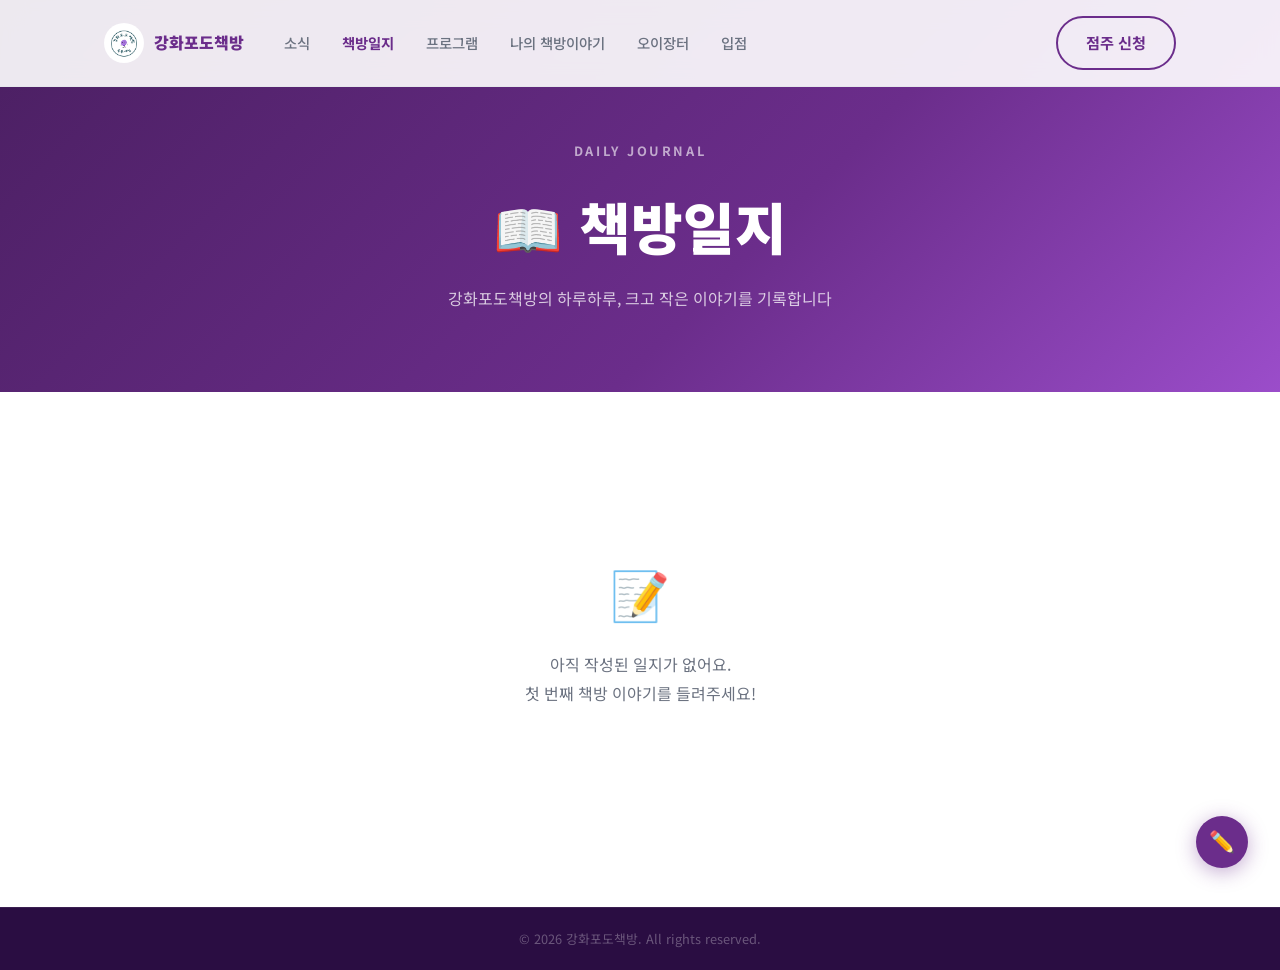
==== journal.html @ 77b586e4 "관리자 기능 전체 구현: 비번 0402, 4개 섹션 관리 패널 추가 - 관리자 비밀번호 podo2026 → 0402 변경 (journal.html) - js/admin-common" ====
<!DOCTYPE html>
<html lang="ko">
<head>
  <meta charset="UTF-8" />
  <meta name="viewport" content="width=device-width, initial-scale=1.0" />
  <meta name="color-scheme" content="light only" />
  <title>책방일지 — 강화포도책방</title>
  <meta name="description" content="강화포도책방의 하루하루를 기록하는 책방일지." />
  <link rel="stylesheet" href="style.css" />
  <link rel="preconnect" href="https://fonts.googleapis.com" />
  <link rel="preconnect" href="https://fonts.gstatic.com" crossorigin />
  <link href="https://fonts.googleapis.com/css2?family=Noto+Sans+KR:wght@400;500;700;900&display=swap" rel="stylesheet" />
  <style>
    /* ── 책방일지 전용 스타일 ── */
    .journal-hero {
      background: linear-gradient(135deg, #4a1f61 0%, #6b2d8b 60%, #9b4dca 100%);
      color: #fff;
      padding: 140px 0 80px;
      text-align: center;
    }
    .journal-hero__eyebrow {
      font-size: 0.8rem;
      font-weight: 700;
      letter-spacing: 0.2em;
      text-transform: uppercase;
      color: rgba(255,255,255,0.6);
      margin-bottom: 16px;
    }
    .journal-hero__title {
      font-size: clamp(2.2rem, 5vw, 3.5rem);
      font-weight: 900;
      margin-bottom: 12px;
    }
    .journal-hero__sub {
      font-size: 1rem;
      color: rgba(255,255,255,0.75);
    }

    /* ── 일지 카드 ── */
    .journal-section {
      padding: 80px 0 120px;
      background: #ffffff;
    }
    .journal-feed {
      display: flex;
      flex-direction: column;
      gap: 32px;
      max-width: 720px;
      margin: 0 auto;
    }
    .journal-empty {
      text-align: center;
      padding: 80px 20px;
      color: #6b7280;
    }
    .journal-empty__icon { font-size: 3rem; margin-bottom: 16px; }
    .journal-empty__text { font-size: 1rem; line-height: 1.8; }

    .journal-card {
      background: #ffffff;
      border: 1px solid #e9e0f5;
      border-radius: 20px;
      padding: 32px 36px;
      box-shadow: 0 4px 24px rgba(107,45,139,0.07);
      transition: box-shadow 0.25s;
      cursor: pointer;
      position: relative;
    }
    .journal-card:hover {
      box-shadow: 0 8px 40px rgba(107,45,139,0.14);
    }
    .journal-card__header {
      display: flex;
      align-items: flex-start;
      gap: 16px;
      margin-bottom: 16px;
    }
    .journal-card__emoji {
      font-size: 2rem;
      line-height: 1;
      flex-shrink: 0;
      margin-top: 2px;
    }
    .journal-card__meta { flex: 1; }
    .journal-card__date {
      font-size: 0.8rem;
      font-weight: 700;
      color: #9b4dca;
      letter-spacing: 0.05em;
      margin-bottom: 4px;
    }
    .journal-card__title {
      font-size: 1.2rem;
      font-weight: 900;
      color: #1a1a2e;
      line-height: 1.4;
    }
    .journal-card__content {
      font-size: 0.95rem;
      color: #4b5563;
      line-height: 1.85;
      white-space: pre-wrap;
    }
    .journal-card__content.collapsed {
      display: -webkit-box;
      -webkit-line-clamp: 3;
      -webkit-box-orient: vertical;
      overflow: hidden;
    }
    .journal-card__toggle {
      margin-top: 12px;
      font-size: 0.82rem;
      font-weight: 700;
      color: #6b2d8b;
      cursor: pointer;
      background: none;
      border: none;
      padding: 0;
    }
    .journal-card__toggle:hover { text-decoration: underline; }

    /* ── 관리자 FAB ── */
    .admin-fab {
      position: fixed;
      bottom: 32px;
      right: 32px;
      width: 52px;
      height: 52px;
      border-radius: 50%;
      background: #6b2d8b;
      color: #fff;
      font-size: 1.3rem;
      border: none;
      cursor: pointer;
      box-shadow: 0 4px 20px rgba(107,45,139,0.4);
      z-index: 500;
      display: flex;
      align-items: center;
      justify-content: center;
      transition: background 0.2s, transform 0.2s;
    }
    .admin-fab:hover { background: #4a1f61; transform: scale(1.08); }

    /* ── 오버레이 ── */
    .modal-overlay {
      position: fixed;
      inset: 0;
      background: rgba(26,26,46,0.55);
      backdrop-filter: blur(4px);
      z-index: 600;
      display: flex;
      align-items: center;
      justify-content: center;
      padding: 20px;
      opacity: 0;
      pointer-events: none;
      transition: opacity 0.25s;
    }
    .modal-overlay.open {
      opacity: 1;
      pointer-events: auto;
    }

    /* ── 비밀번호 모달 ── */
    .pw-modal {
      background: #fff;
      border-radius: 20px;
      padding: 40px;
      width: 100%;
      max-width: 380px;
      text-align: center;
      box-shadow: 0 16px 60px rgba(0,0,0,0.2);
    }
    .pw-modal__icon { font-size: 2.5rem; margin-bottom: 16px; }
    .pw-modal__title { font-size: 1.2rem; font-weight: 900; margin-bottom: 8px; color: #1a1a2e; }
    .pw-modal__sub { font-size: 0.88rem; color: #6b7280; margin-bottom: 24px; }
    .pw-modal__input {
      width: 100%;
      padding: 12px 16px;
      border: 2px solid #e5e7eb;
      border-radius: 10px;
      font-size: 1rem;
      font-family: inherit;
      outline: none;
      margin-bottom: 12px;
      transition: border-color 0.2s;
    }
    .pw-modal__input:focus { border-color: #6b2d8b; }
    .pw-modal__error { font-size: 0.82rem; color: #ef4444; margin-bottom: 8px; display: none; }
    .pw-modal__btn {
      width: 100%;
      padding: 12px;
      background: #6b2d8b;
      color: #fff;
      border: none;
      border-radius: 10px;
      font-size: 0.95rem;
      font-weight: 700;
      cursor: pointer;
      font-family: inherit;
      transition: background 0.2s;
    }
    .pw-modal__btn:hover { background: #4a1f61; }

    /* ── 관리자 패널 모달 ── */
    .admin-modal {
      background: #fff;
      border-radius: 24px;
      width: 100%;
      max-width: 640px;
      max-height: 90vh;
      overflow-y: auto;
      box-shadow: 0 16px 60px rgba(0,0,0,0.2);
    }
    .admin-modal__header {
      display: flex;
      align-items: center;
      justify-content: space-between;
      padding: 24px 28px 0;
    }
    .admin-modal__title {
      font-size: 1.1rem;
      font-weight: 900;
      color: #1a1a2e;
    }
    .admin-modal__close {
      background: none;
      border: none;
      font-size: 1.4rem;
      cursor: pointer;
      color: #6b7280;
      padding: 4px;
      line-height: 1;
    }
    .admin-modal__body { padding: 20px 28px 28px; }

    .write-form { display: flex; flex-direction: column; gap: 16px; }
    .write-form__row { display: grid; grid-template-columns: 80px 1fr; gap: 12px; }
    .write-form label {
      font-size: 0.82rem;
      font-weight: 700;
      color: #6b7280;
      margin-bottom: 4px;
      display: block;
    }
    .write-form input,
    .write-form textarea,
    .write-form select {
      width: 100%;
      padding: 10px 14px;
      border: 2px solid #e5e7eb;
      border-radius: 10px;
      font-size: 0.95rem;
      font-family: inherit;
      outline: none;
      transition: border-color 0.2s;
      background: #fff;
      box-sizing: border-box;
    }
    .write-form input:focus,
    .write-form textarea:focus,
    .write-form select:focus { border-color: #6b2d8b; }
    .write-form textarea {
      height: 160px;
      resize: vertical;
      line-height: 1.7;
    }
    .write-form__submit {
      padding: 13px;
      background: #6b2d8b;
      color: #fff;
      border: none;
      border-radius: 10px;
      font-size: 0.95rem;
      font-weight: 700;
      cursor: pointer;
      font-family: inherit;
      transition: background 0.2s;
    }
    .write-form__submit:hover { background: #4a1f61; }
    .write-form__submit:disabled { background: #c4b5d4; cursor: not-allowed; }

    .admin-divider {
      border: none;
      border-top: 1px solid #f0e8ff;
      margin: 20px 0;
    }
    .admin-entry-list { display: flex; flex-direction: column; gap: 10px; }
    .admin-entry-item {
      display: flex;
      align-items: center;
      gap: 12px;
      padding: 10px 14px;
      background: #faf5ff;
      border-radius: 10px;
      font-size: 0.88rem;
    }
    .admin-entry-item__date { color: #9b4dca; font-weight: 700; white-space: nowrap; }
    .admin-entry-item__title { flex: 1; color: #1a1a2e; overflow: hidden; text-overflow: ellipsis; white-space: nowrap; }
    .admin-entry-item__del {
      background: none;
      border: 1px solid #fca5a5;
      color: #ef4444;
      border-radius: 6px;
      padding: 3px 10px;
      font-size: 0.78rem;
      cursor: pointer;
      white-space: nowrap;
      font-family: inherit;
    }
    .admin-entry-item__del:hover { background: #fee2e2; }

    .save-status {
      font-size: 0.82rem;
      text-align: center;
      padding: 6px;
      border-radius: 8px;
      display: none;
    }
    .save-status.success { display: block; background: #dcfce7; color: #166534; }
    .save-status.error   { display: block; background: #fee2e2; color: #991b1b; }
    .save-status.loading { display: block; background: #f3e8ff; color: #6b2d8b; }

    .emoji-picker {
      display: flex;
      flex-wrap: wrap;
      gap: 8px;
      padding: 10px;
      border: 2px solid #e5e7eb;
      border-radius: 10px;
      transition: border-color 0.2s;
    }
    .emoji-picker:focus-within { border-color: #6b2d8b; }
    .emoji-opt {
      font-size: 1.3rem;
      cursor: pointer;
      padding: 4px;
      border-radius: 8px;
      transition: background 0.15s;
      border: 2px solid transparent;
    }
    .emoji-opt:hover { background: #f3e8ff; }
    .emoji-opt.selected { border-color: #6b2d8b; background: #f3e8ff; }

    @media (max-width: 600px) {
      .journal-card { padding: 24px 20px; }
      .write-form__row { grid-template-columns: 1fr; }
      .admin-modal { border-radius: 16px 16px 0 0; }
      .admin-fab { bottom: 24px; right: 20px; }
    }
  </style>
</head>
<body>

  <!-- 헤더 -->
  <header class="header scrolled" id="header">
    <div class="container header__inner">
      <a href="index.html" class="header__logo">
        <img src="images/logo.png" alt="강화 포도책방" class="header__logo-img" />
        <span class="header__logo-text">강화포도책방</span>
      </a>
      <nav class="header__nav" id="headerNav">
        <a href="index.html#news">소식</a>
        <a href="journal.html" class="active">책방일지</a>
        <a href="program.html">프로그램</a>
        <a href="story.html">나의 책방이야기</a>
        <a href="market.html">오이장터</a>
        <a href="index.html#pricing">입점</a>
      </nav>
      <div class="header__actions">
        <a href="index.html#pricing" class="btn btn--outline">점주 신청</a>
      </div>
      <button class="header__toggle" id="menuToggle" aria-label="메뉴 열기">
        <span></span><span></span><span></span>
      </button>
    </div>
  </header>

  <!-- 히어로 -->
  <section class="journal-hero">
    <div class="container">
      <p class="journal-hero__eyebrow">Daily Journal</p>
      <h1 class="journal-hero__title">📖 책방일지</h1>
      <p class="journal-hero__sub">강화포도책방의 하루하루, 크고 작은 이야기를 기록합니다</p>
    </div>
  </section>

  <!-- 일지 피드 -->
  <section class="journal-section">
    <div class="container">
      <div id="journalFeed" class="journal-feed">
        <div class="journal-empty">
          <div class="journal-empty__icon">📝</div>
          <p class="journal-empty__text">첫 번째 책방일지를 불러오는 중이에요…</p>
        </div>
      </div>
    </div>
  </section>

  <!-- 푸터 -->
  <footer class="footer footer--deep">
    <div class="footer__bottom">
      <div class="container">
        <p>© 2026 강화포도책방. All rights reserved.</p>
      </div>
    </div>
  </footer>

  <!-- 관리자 FAB -->
  <button class="admin-fab" id="adminFab" title="관리자">✏️</button>

  <!-- 비밀번호 모달 -->
  <div class="modal-overlay" id="pwOverlay">
    <div class="pw-modal">
      <div class="pw-modal__icon">🔐</div>
      <h2 class="pw-modal__title">관리자 로그인</h2>
      <p class="pw-modal__sub">책방일지 관리자 비밀번호를 입력하세요</p>
      <input type="password" class="pw-modal__input" id="pwInput" placeholder="비밀번호" />
      <p class="pw-modal__error" id="pwError">비밀번호가 맞지 않아요</p>
      <button class="pw-modal__btn" id="pwBtn">확인</button>
    </div>
  </div>

  <!-- 관리자 패널 -->
  <div class="modal-overlay" id="adminOverlay">
    <div class="admin-modal">
      <div class="admin-modal__header">
        <span class="admin-modal__title">✏️ 책방일지 작성</span>
        <button class="admin-modal__close" id="adminClose">✕</button>
      </div>
      <div class="admin-modal__body">
        <form class="write-form" id="writeForm">
          <div class="write-form__row">
            <div>
              <label>날짜</label>
              <input type="date" id="entryDate" required />
            </div>
            <div>
              <label>제목</label>
              <input type="text" id="entryTitle" placeholder="오늘의 책방 이야기" required maxlength="60" />
            </div>
          </div>
          <div>
            <label>이모지 선택</label>
            <div class="emoji-picker" id="emojiPicker">
              <span class="emoji-opt selected" data-emoji="📖">📖</span>
              <span class="emoji-opt" data-emoji="📚">📚</span>
              <span class="emoji-opt" data-emoji="🍇">🍇</span>
              <span class="emoji-opt" data-emoji="☕">☕</span>
              <span class="emoji-opt" data-emoji="🌿">🌿</span>
              <span class="emoji-opt" data-emoji="✏️">✏️</span>
              <span class="emoji-opt" data-emoji="🎵">🎵</span>
              <span class="emoji-opt" data-emoji="🌸">🌸</span>
              <span class="emoji-opt" data-emoji="⛅">⛅</span>
              <span class="emoji-opt" data-emoji="🌙">🌙</span>
              <span class="emoji-opt" data-emoji="🤝">🤝</span>
              <span class="emoji-opt" data-emoji="🎉">🎉</span>
            </div>
          </div>
          <div>
            <label>내용</label>
            <textarea id="entryContent" placeholder="오늘 책방에서는…" required></textarea>
          </div>
          <div id="saveStatus" class="save-status"></div>
          <button type="submit" class="write-form__submit" id="submitBtn">일지 올리기 📤</button>
        </form>

        <hr class="admin-divider" />

        <div>
          <label style="font-size:0.82rem;font-weight:700;color:#6b7280;display:block;margin-bottom:10px;">등록된 일지 관리</label>
          <div class="admin-entry-list" id="adminEntryList">
            <p style="font-size:0.85rem;color:#9ca3af;text-align:center;padding:12px 0">일지를 불러오는 중...</p>
          </div>
        </div>
      </div>
    </div>
  </div>

  <script src="script.js"></script>
  <script>
  (function () {
    /* ── 설정 ── */
    const ADMIN_PW = '0402';   // ← 비밀번호 변경 가능
    const REPO_OWNER = 'podobooks-ganghwa';
    const REPO_NAME  = 'ganghwa';
    const DATA_PATH  = 'data/journal.json';

    /* ── 상태 ── */
    let isAdmin = false;
    let selectedEmoji = '📖';
    let ghToken = sessionStorage.getItem('_jt') || '';

    /* ── 날짜 기본값 ── */
    document.getElementById('entryDate').value = new Date().toISOString().slice(0,10);

    /* ── 이모지 선택 ── */
    document.querySelectorAll('.emoji-opt').forEach(el => {
      el.addEventListener('click', () => {
        document.querySelectorAll('.emoji-opt').forEach(e => e.classList.remove('selected'));
        el.classList.add('selected');
        selectedEmoji = el.dataset.emoji;
      });
    });

    /* ── GitHub API: journal.json 읽기 ── */
    async function fetchEntries() {
      try {
        const url = `https://raw.githubusercontent.com/${REPO_OWNER}/${REPO_NAME}/main/${DATA_PATH}?t=${Date.now()}`;
        const res = await fetch(url);
        if (!res.ok) return [];
        const data = await res.json();
        return data.entries || [];
      } catch { return []; }
    }

    /* ── GitHub API: journal.json 쓰기 ── */
    async function saveEntries(entries) {
      if (!ghToken) throw new Error('토큰 없음');
      // 현재 파일의 SHA 가져오기
      const infoRes = await fetch(
        `https://api.github.com/repos/${REPO_OWNER}/${REPO_NAME}/contents/${DATA_PATH}`,
        { headers: { Authorization: `token ${ghToken}`, Accept: 'application/vnd.github+json' } }
      );
      const info = await infoRes.json();
      const sha = info.sha;

      const content = btoa(unescape(encodeURIComponent(JSON.stringify({ entries }, null, 2))));
      const putRes = await fetch(
        `https://api.github.com/repos/${REPO_OWNER}/${REPO_NAME}/contents/${DATA_PATH}`,
        {
          method: 'PUT',
          headers: {
            Authorization: `token ${ghToken}`,
            Accept: 'application/vnd.github+json',
            'Content-Type': 'application/json'
          },
          body: JSON.stringify({
            message: `책방일지 업데이트 (${new Date().toLocaleDateString('ko-KR')})`,
            content,
            sha
          })
        }
      );
      if (!putRes.ok) {
        const err = await putRes.json();
        throw new Error(err.message || '저장 실패');
      }
    }

    /* ── 일지 렌더링 ── */
    function renderFeed(entries) {
      const feed = document.getElementById('journalFeed');
      if (!entries || entries.length === 0) {
        feed.innerHTML = `
          <div class="journal-empty">
            <div class="journal-empty__icon">📝</div>
            <p class="journal-empty__text">아직 작성된 일지가 없어요.<br />첫 번째 책방 이야기를 들려주세요!</p>
          </div>`;
        return;
      }

      const sorted = [...entries].sort((a, b) => b.date.localeCompare(a.date));
      feed.innerHTML = sorted.map((e, i) => {
        const d = new Date(e.date + 'T00:00:00');
        const dateFmt = d.toLocaleDateString('ko-KR', { year:'numeric', month:'long', day:'numeric', weekday:'short' });
        return `
          <article class="journal-card" id="card-${i}">
            <div class="journal-card__header">
              <div class="journal-card__emoji">${e.emoji || '📖'}</div>
              <div class="journal-card__meta">
                <div class="journal-card__date">${dateFmt}</div>
                <h2 class="journal-card__title">${escHtml(e.title)}</h2>
              </div>
            </div>
            <div class="journal-card__content collapsed" id="content-${i}">${escHtml(e.content)}</div>
            <button class="journal-card__toggle" onclick="toggleContent(${i})">더 읽기 ▾</button>
          </article>`;
      }).join('');
    }

    function escHtml(s) {
      return String(s).replace(/&/g,'&amp;').replace(/</g,'&lt;').replace(/>/g,'&gt;');
    }

    window.toggleContent = function(i) {
      const el = document.getElementById(`content-${i}`);
      const btn = el.nextElementSibling;
      const collapsed = el.classList.toggle('collapsed');
      btn.textContent = collapsed ? '더 읽기 ▾' : '접기 ▴';
    };

    /* ── 관리자 패널 엔트리 목록 렌더링 ── */
    function renderAdminList(entries) {
      const list = document.getElementById('adminEntryList');
      if (!entries || entries.length === 0) {
        list.innerHTML = '<p style="font-size:0.85rem;color:#9ca3af;text-align:center;padding:12px 0">등록된 일지가 없어요</p>';
        return;
      }
      const sorted = [...entries].sort((a, b) => b.date.localeCompare(a.date));
      list.innerHTML = sorted.map(e => `
        <div class="admin-entry-item">
          <span class="admin-entry-item__date">${e.date}</span>
          <span class="admin-entry-item__title">${escHtml(e.emoji||'📖')} ${escHtml(e.title)}</span>
          <button class="admin-entry-item__del" onclick="deleteEntry('${e.id}')">삭제</button>
        </div>`).join('');
    }

    /* ── 삭제 ── */
    window.deleteEntry = async function(id) {
      if (!confirm('이 일지를 삭제할까요?')) return;
      setStatus('loading', '삭제 중…');
      try {
        const entries = await fetchEntries();
        const newEntries = entries.filter(e => e.id !== id);
        await saveEntries(newEntries);
        setStatus('success', '삭제되었어요! (반영까지 1~2분)');
        renderFeed(newEntries);
        renderAdminList(newEntries);
      } catch(err) {
        if (String(err.message).includes('토큰')) {
          promptToken();
        } else {
          setStatus('error', '삭제 실패: ' + err.message);
        }
      }
    };

    /* ── 폼 제출 ── */
    document.getElementById('writeForm').addEventListener('submit', async (e) => {
      e.preventDefault();
      const btn = document.getElementById('submitBtn');
      btn.disabled = true;
      setStatus('loading', '저장 중…');

      const newEntry = {
        id: Date.now().toString(),
        date: document.getElementById('entryDate').value,
        emoji: selectedEmoji,
        title: document.getElementById('entryTitle').value.trim(),
        content: document.getElementById('entryContent').value.trim(),
      };

      try {
        const entries = await fetchEntries();
        entries.push(newEntry);
        await saveEntries(entries);
        setStatus('success', '✅ 일지가 올라갔어요! 1~2분 후 반영됩니다.');
        document.getElementById('entryTitle').value = '';
        document.getElementById('entryContent').value = '';
        document.getElementById('entryDate').value = new Date().toISOString().slice(0,10);
        renderFeed(entries);
        renderAdminList(entries);
      } catch(err) {
        if (!ghToken || String(err.message).includes('토큰') || String(err.message).includes('401') || String(err.message).includes('Bad credentials')) {
          setStatus('error', 'GitHub 토큰을 입력해주세요');
          promptToken();
        } else {
          setStatus('error', '저장 실패: ' + err.message);
        }
      } finally {
        btn.disabled = false;
      }
    });

    function setStatus(type, msg) {
      const el = document.getElementById('saveStatus');
      el.className = 'save-status ' + type;
      el.textContent = msg;
    }

    /* ── GitHub 토큰 입력 ── */
    function promptToken() {
      const token = prompt(
        '📌 GitHub Personal Access Token을 입력해주세요.\n\n' +
        '토큰 발급 방법:\n' +
        '1. github.com/settings/tokens/new 접속\n' +
        '2. Note: 책방일지\n' +
        '3. Expiration: No expiration\n' +
        '4. Scopes: repo 체크\n' +
        '5. Generate token 클릭 후 복사'
      );
      if (token) {
        ghToken = token.trim();
        sessionStorage.setItem('_jt', ghToken);
      }
    }

    /* ── 비밀번호 확인 ── */
    function checkPw() {
      const val = document.getElementById('pwInput').value;
      if (val === ADMIN_PW) {
        document.getElementById('pwOverlay').classList.remove('open');
        document.getElementById('pwInput').value = '';
        document.getElementById('pwError').style.display = 'none';
        openAdmin();
      } else {
        document.getElementById('pwError').style.display = 'block';
        document.getElementById('pwInput').value = '';
        document.getElementById('pwInput').focus();
      }
    }

    document.getElementById('pwBtn').addEventListener('click', checkPw);
    document.getElementById('pwInput').addEventListener('keydown', e => { if (e.key === 'Enter') checkPw(); });

    /* ── 관리자 열기/닫기 ── */
    async function openAdmin() {
      document.getElementById('adminOverlay').classList.add('open');
      document.body.style.overflow = 'hidden';
      const entries = await fetchEntries();
      renderAdminList(entries);
      if (!ghToken) {
        setTimeout(promptToken, 300);
      }
    }

    document.getElementById('adminClose').addEventListener('click', () => {
      document.getElementById('adminOverlay').classList.remove('open');
      document.body.style.overflow = '';
    });
    document.getElementById('adminOverlay').addEventListener('click', e => {
      if (e.target === document.getElementById('adminOverlay')) {
        document.getElementById('adminOverlay').classList.remove('open');
        document.body.style.overflow = '';
      }
    });

    /* ── FAB 클릭 → 비밀번호 모달 ── */
    document.getElementById('adminFab').addEventListener('click', () => {
      document.getElementById('pwOverlay').classList.add('open');
      document.getElementById('pwInput').focus();
    });
    document.getElementById('pwOverlay').addEventListener('click', e => {
      if (e.target === document.getElementById('pwOverlay')) {
        document.getElementById('pwOverlay').classList.remove('open');
      }
    });

    /* ── 첫 로딩 ── */
    fetchEntries().then(entries => renderFeed(entries));

  })();
  </script>
</body>
</html>
---- style.css ----
/* ===================================
   포도책방 강화점 — 메인 스타일시트
   =================================== */

/* 변수 */
:root {
  --grape: #6b2d8b;
  --grape-dark: #4a1f61;
  --grape-light: #9b4dca;
  --grape-pale: #f3e8ff;
  --grape-bg: #faf5ff;
  --gold: #f5a623;
  --text: #1a1a2e;
  --text-muted: #6b7280;
  --border: #e5e7eb;
  --white: #ffffff;
  --radius: 12px;
  --radius-lg: 20px;
  --shadow: 0 4px 20px rgba(107, 45, 139, 0.08);
  --shadow-lg: 0 8px 40px rgba(107, 45, 139, 0.15);
  --transition: 0.25s ease;
  --max-width: 1120px;
}

/* 리셋 & 기본 */
*, *::before, *::after {
  box-sizing: border-box;
  margin: 0;
  padding: 0;
}

html {
  scroll-behavior: smooth;
  font-size: 16px;
}

body {
  font-family: 'Noto Sans KR', 'Apple SD Gothic Neo', sans-serif;
  color: var(--text);
  background: var(--white);
  line-height: 1.7;
  -webkit-font-smoothing: antialiased;
}

a {
  color: inherit;
  text-decoration: none;
}

img {
  max-width: 100%;
  display: block;
}

ul {
  list-style: none;
}

/* 컨테이너 */
.container {
  max-width: var(--max-width);
  margin: 0 auto;
  padding: 0 24px;
}

/* 버튼 */
.btn {
  display: inline-flex;
  align-items: center;
  justify-content: center;
  padding: 12px 28px;
  border-radius: 50px;
  font-weight: 700;
  font-size: 0.95rem;
  cursor: pointer;
  border: 2px solid transparent;
  transition: all var(--transition);
  white-space: nowrap;
  text-decoration: none;
}

.btn--primary {
  background: var(--grape);
  color: var(--white);
  border-color: var(--grape);
}

.btn--primary:hover {
  background: var(--grape-dark);
  border-color: var(--grape-dark);
  transform: translateY(-2px);
  box-shadow: 0 6px 20px rgba(107, 45, 139, 0.35);
}

.btn--outline {
  background: transparent;
  color: var(--grape);
  border-color: var(--grape);
}

.btn--outline:hover {
  background: var(--grape);
  color: var(--white);
  transform: translateY(-2px);
}

.btn--ghost {
  background: rgba(255, 255, 255, 0.15);
  color: var(--white);
  border-color: rgba(255, 255, 255, 0.4);
  backdrop-filter: blur(4px);
}

.btn--ghost:hover {
  background: rgba(255, 255, 255, 0.25);
  border-color: rgba(255, 255, 255, 0.7);
}

.btn--lg {
  padding: 15px 36px;
  font-size: 1.05rem;
}

.btn--full {
  width: 100%;
}

/* ===================================
   헤더
   =================================== */
.header {
  position: fixed;
  top: 0;
  left: 0;
  right: 0;
  z-index: 100;
  padding: 16px 0;
  background: rgba(255, 255, 255, 0.9);
  backdrop-filter: blur(12px);
  border-bottom: 1px solid var(--border);
  transition: box-shadow var(--transition);
}

.header.scrolled {
  box-shadow: var(--shadow);
}

.header__inner {
  display: flex;
  align-items: center;
  gap: 40px;
}

.header__logo {
  display: flex;
  align-items: center;
  gap: 10px;
  font-size: 1.15rem;
  font-weight: 900;
  color: var(--grape);
  flex-shrink: 0;
}

.header__logo-img {
  width: 40px;
  height: 40px;
  object-fit: contain;
  border-radius: 50%;
}

.header__logo-text {
  font-size: 1rem;
  font-weight: 900;
  color: var(--grape);
}

.header__nav {
  display: flex;
  align-items: center;
  gap: 32px;
  flex: 1;
}

.header__nav a {
  font-size: 0.9rem;
  font-weight: 500;
  color: var(--text-muted);
  transition: color var(--transition);
}

.header__nav a:hover {
  color: var(--grape);
}

.header__actions {
  flex-shrink: 0;
}

.header__toggle {
  display: none;
  flex-direction: column;
  gap: 5px;
  background: none;
  border: none;
  cursor: pointer;
  padding: 4px;
  margin-left: auto;
}

.header__toggle span {
  display: block;
  width: 24px;
  height: 2px;
  background: var(--grape);
  border-radius: 2px;
  transition: all var(--transition);
}

/* ===================================
   히어로
   =================================== */
.hero {
  position: relative;
  min-height: 100vh;
  display: flex;
  align-items: center;
  background-color: var(--grape-dark);
  background-size: cover;
  background-position: center;
  overflow: hidden;
  padding-top: 80px;
}

.hero::before {
  content: '';
  position: absolute;
  inset: 0;
  background: linear-gradient(135deg,
    rgba(74, 31, 97, 0.88) 0%,
    rgba(107, 45, 139, 0.75) 50%,
    rgba(74, 31, 97, 0.70) 100%);
}

.hero__inner {
  position: relative;
  z-index: 1;
  padding: 80px 24px;
}

.hero__badge {
  display: inline-block;
  background: rgba(255, 255, 255, 0.15);
  color: rgba(255, 255, 255, 0.9);
  border: 1px solid rgba(255, 255, 255, 0.25);
  padding: 6px 18px;
  border-radius: 50px;
  font-size: 0.85rem;
  font-weight: 500;
  margin-bottom: 24px;
  backdrop-filter: blur(4px);
}

.hero__title {
  font-size: clamp(2.4rem, 6vw, 4.5rem);
  font-weight: 900;
  color: var(--white);
  line-height: 1.2;
  margin-bottom: 20px;
  letter-spacing: -0.02em;
}

.hero__desc {
  font-size: clamp(1rem, 2vw, 1.2rem);
  color: rgba(255, 255, 255, 0.85);
  margin-bottom: 36px;
  max-width: 520px;
}

.hero__actions {
  display: flex;
  align-items: center;
  gap: 16px;
  flex-wrap: wrap;
  margin-bottom: 64px;
}

.hero__stats {
  display: flex;
  align-items: center;
  gap: 0;
  background: rgba(255, 255, 255, 0.12);
  border: 1px solid rgba(255, 255, 255, 0.2);
  border-radius: var(--radius-lg);
  padding: 24px 36px;
  backdrop-filter: blur(8px);
  width: fit-content;
  flex-wrap: wrap;
  gap: 16px;
}

.stat {
  display: flex;
  flex-direction: column;
  align-items: center;
  min-width: 100px;
}

.stat__num {
  font-size: 2.2rem;
  font-weight: 900;
  color: var(--white);
  line-height: 1;
}

.stat__unit {
  font-size: 1.4rem;
  font-weight: 900;
  color: var(--white);
  display: inline;
}

.stat__label {
  font-size: 0.8rem;
  color: rgba(255, 255, 255, 0.75);
  margin-top: 4px;
}

.stat__divider {
  width: 1px;
  height: 48px;
  background: rgba(255, 255, 255, 0.2);
}

.hero__bg-deco {
  position: absolute;
  right: -60px;
  top: 50%;
  transform: translateY(-50%);
  font-size: 320px;
  opacity: 0.06;
  pointer-events: none;
  user-select: none;
  line-height: 1;
}

/* ===================================
   책방 소개 섹션
   =================================== */
.section--intro {
  background: var(--white);
  padding: 72px 0;
}

.intro__inner {
  display: flex;
  align-items: flex-start;
  justify-content: center;
  gap: 48px;
}

.intro__image-wrap {
  flex: 1;
  max-width: 560px;
}

.intro__image {
  width: 100%;
  border-radius: var(--radius-lg);
  box-shadow: var(--shadow-lg);
}

.intro__mascot-wrap {
  flex-shrink: 0;
  display: flex;
  align-items: center;
  justify-content: center;
  padding-top: 20px;
}

.intro__mascot {
  width: 200px;
  object-fit: contain;
  filter: drop-shadow(0 8px 20px rgba(107, 45, 139, 0.15));
}

@media (max-width: 768px) {
  .intro__inner {
    flex-direction: column;
    align-items: center;
  }

  .intro__image-wrap {
    max-width: 100%;
  }

  .intro__mascot {
    width: 140px;
  }
}

/* ===================================
   섹션 공통
   =================================== */
.section {
  padding: 96px 0;
}

.section--light {
  background: var(--grape-bg);
}

.section--grape {
  background: linear-gradient(135deg, var(--grape-dark), var(--grape));
}

.section__header {
  text-align: center;
  margin-bottom: 64px;
}

.section__header--light .section__eyebrow,
.section__header--light .section__title,
.section__header--light .section__sub {
  color: var(--white);
}

.section__eyebrow {
  font-size: 0.8rem;
  font-weight: 700;
  letter-spacing: 0.15em;
  text-transform: uppercase;
  color: var(--grape);
  margin-bottom: 12px;
}

.section__title {
  font-size: clamp(1.8rem, 4vw, 2.6rem);
  font-weight: 900;
  color: var(--text);
  line-height: 1.2;
  margin-bottom: 16px;
  letter-spacing: -0.02em;
}

.section__sub {
  font-size: 1rem;
  color: var(--text-muted);
}

/* ===================================
   운영방식 (Steps)
   =================================== */
.steps {
  display: flex;
  align-items: flex-start;
  justify-content: center;
  gap: 0;
}

.step {
  flex: 1;
  max-width: 280px;
  text-align: center;
  padding: 40px 32px;
  background: var(--white);
  border: 1px solid var(--border);
  border-radius: var(--radius-lg);
  box-shadow: var(--shadow);
  transition: transform var(--transition), box-shadow var(--transition);
}

.step:hover {
  transform: translateY(-6px);
  box-shadow: var(--shadow-lg);
}

.step__num {
  width: 32px;
  height: 32px;
  background: var(--grape-pale);
  color: var(--grape);
  font-size: 0.85rem;
  font-weight: 900;
  border-radius: 50%;
  display: flex;
  align-items: center;
  justify-content: center;
  margin: 0 auto 16px;
}

.step__icon {
  font-size: 2.4rem;
  margin-bottom: 16px;
}

.step__title {
  font-size: 1.1rem;
  font-weight: 700;
  color: var(--text);
  margin-bottom: 12px;
}

.step__desc {
  font-size: 0.9rem;
  color: var(--text-muted);
  line-height: 1.7;
}

.step__arrow {
  font-size: 1.5rem;
  color: var(--grape-light);
  padding: 0 16px;
  margin-top: 80px;
  flex-shrink: 0;
}

/* ===================================
   강화점 소개
   =================================== */
.branch {
  display: grid;
  grid-template-columns: 1fr 1fr;
  gap: 48px;
  align-items: center;
}

.branch__badge {
  display: inline-block;
  background: #22c55e;
  color: white;
  font-size: 0.75rem;
  font-weight: 700;
  padding: 4px 14px;
  border-radius: 50px;
  margin-bottom: 24px;
}

.branch__meta {
  display: flex;
  flex-direction: column;
  gap: 14px;
  margin-bottom: 32px;
}

.branch__meta li {
  display: flex;
  align-items: flex-start;
  gap: 12px;
  color: rgba(255, 255, 255, 0.9);
  font-size: 0.95rem;
}

.branch__icon {
  flex-shrink: 0;
  font-size: 1.1rem;
}

.branch__quote blockquote {
  background: rgba(255, 255, 255, 0.1);
  border: 1px solid rgba(255, 255, 255, 0.2);
  border-radius: var(--radius-lg);
  padding: 40px;
  backdrop-filter: blur(8px);
}

.branch__quote blockquote p {
  font-size: 1.15rem;
  color: var(--white);
  line-height: 1.8;
  font-style: italic;
  margin-bottom: 20px;
}

.branch__quote blockquote footer {
  color: rgba(255, 255, 255, 0.7);
  font-size: 0.9rem;
}

/* ===================================
   언론 보도
   =================================== */
.press-grid {
  display: grid;
  grid-template-columns: repeat(3, 1fr);
  gap: 24px;
}

.press-card {
  background: var(--white);
  border: 1px solid var(--border);
  border-radius: var(--radius-lg);
  padding: 28px;
  box-shadow: var(--shadow);
  transition: transform var(--transition), box-shadow var(--transition);
  display: flex;
  flex-direction: column;
}

.press-card:hover {
  transform: translateY(-4px);
  box-shadow: var(--shadow-lg);
}

.press-card--link {
  text-decoration: none;
  cursor: pointer;
  border-color: var(--grape-pale);
}

.press-card--link:hover {
  border-color: var(--grape-light);
}

.press-card__top {
  display: flex;
  align-items: center;
  justify-content: space-between;
  margin-bottom: 12px;
}

.press-card__source {
  display: inline-block;
  background: var(--grape-pale);
  color: var(--grape);
  font-size: 0.78rem;
  font-weight: 700;
  padding: 4px 14px;
  border-radius: 50px;
}

.press-card__date {
  font-size: 0.78rem;
  color: var(--text-muted);
}

.press-card__title {
  font-size: 0.95rem;
  font-weight: 700;
  color: var(--text);
  margin-bottom: 10px;
  line-height: 1.5;
}

.press-card__quote {
  font-size: 0.875rem;
  color: var(--text-muted);
  line-height: 1.8;
  flex: 1;
}

.press-card__link-hint {
  display: block;
  margin-top: 16px;
  font-size: 0.82rem;
  font-weight: 700;
  color: var(--grape);
}

/* ===================================
   언론보도 카테고리
   =================================== */
.press-category {
  margin-bottom: 56px;
}

.press-category:last-child {
  margin-bottom: 0;
}

.press-category__title {
  font-size: 1rem;
  font-weight: 700;
  color: var(--text);
  margin-bottom: 20px;
  padding-bottom: 12px;
  border-bottom: 2px solid var(--grape-pale);
}

.press-grid--3 {
  grid-template-columns: repeat(3, 1fr);
}

.press-links {
  display: grid;
  grid-template-columns: repeat(2, 1fr);
  gap: 12px;
}

.press-link-item {
  display: flex;
  align-items: center;
  gap: 12px;
  padding: 14px 18px;
  background: var(--white);
  border: 1px solid var(--border);
  border-radius: var(--radius);
  text-decoration: none;
  transition: all var(--transition);
}

.press-link-item:hover {
  border-color: var(--grape-light);
  background: var(--grape-bg);
  transform: translateX(4px);
}

.press-link-item__icon {
  font-size: 1.2rem;
  flex-shrink: 0;
}

.press-link-item__platform {
  font-size: 0.8rem;
  font-weight: 700;
  color: var(--grape);
  flex-shrink: 0;
  min-width: 80px;
}

.press-link-item__desc {
  font-size: 0.875rem;
  color: var(--text-muted);
  flex: 1;
}

.press-link-item__arrow {
  color: var(--grape-light);
  font-size: 1rem;
  flex-shrink: 0;
}

/* ===================================
   갤러리
   =================================== */
.gallery-grid {
  display: grid;
  grid-template-columns: repeat(4, 1fr);
  grid-auto-rows: 220px;
  gap: 12px;
}

.gallery-item {
  position: relative;
  overflow: hidden;
  border-radius: var(--radius);
  cursor: pointer;
  background: var(--border);
}

.gallery-item--wide {
  grid-column: span 2;
}

.gallery-item img {
  width: 100%;
  height: 100%;
  object-fit: cover;
  transition: transform 0.4s ease;
}

.gallery-item:hover img {
  transform: scale(1.06);
}

.gallery-item__overlay {
  position: absolute;
  inset: 0;
  background: linear-gradient(to top, rgba(74, 31, 97, 0.7) 0%, transparent 60%);
  display: flex;
  align-items: flex-end;
  padding: 16px;
  opacity: 0;
  transition: opacity var(--transition);
}

.gallery-item:hover .gallery-item__overlay {
  opacity: 1;
}

.gallery-item__overlay span {
  color: var(--white);
  font-size: 0.85rem;
  font-weight: 600;
}

/* 라이트박스 */
.lightbox {
  display: none;
  position: fixed;
  inset: 0;
  background: rgba(0, 0, 0, 0.92);
  z-index: 1000;
  align-items: center;
  justify-content: center;
}

.lightbox.active {
  display: flex;
}

.lightbox__img {
  max-width: 90vw;
  max-height: 88vh;
  object-fit: contain;
  border-radius: 8px;
  box-shadow: 0 20px 60px rgba(0,0,0,0.5);
}

.lightbox__close {
  position: absolute;
  top: 20px;
  right: 24px;
  background: none;
  border: none;
  color: white;
  font-size: 2rem;
  cursor: pointer;
  line-height: 1;
  padding: 8px;
  opacity: 0.8;
  transition: opacity var(--transition);
}

.lightbox__close:hover { opacity: 1; }

.lightbox__prev,
.lightbox__next {
  position: absolute;
  top: 50%;
  transform: translateY(-50%);
  background: rgba(255,255,255,0.1);
  border: 1px solid rgba(255,255,255,0.2);
  color: white;
  font-size: 2.5rem;
  width: 52px;
  height: 52px;
  border-radius: 50%;
  cursor: pointer;
  display: flex;
  align-items: center;
  justify-content: center;
  transition: background var(--transition);
  line-height: 1;
}

.lightbox__prev { left: 20px; }
.lightbox__next { right: 20px; }
.lightbox__prev:hover,
.lightbox__next:hover { background: rgba(255,255,255,0.2); }

/* ===================================
   입점 비용
   =================================== */
.pricing-grid {
  display: grid;
  grid-template-columns: repeat(3, 1fr);
  gap: 24px;
  align-items: stretch;
}

.pricing-card {
  position: relative;
  background: var(--white);
  border: 2px solid var(--border);
  border-radius: var(--radius-lg);
  padding: 32px 24px;
  display: flex;
  flex-direction: column;
  transition: transform var(--transition), box-shadow var(--transition), border-color var(--transition);
}

.pricing-card:hover {
  transform: translateY(-6px);
  box-shadow: var(--shadow-lg);
}

.pricing-card--popular {
  border-color: var(--grape);
  box-shadow: 0 0 0 4px var(--grape-pale);
}

.pricing-card--popular:hover {
  box-shadow: 0 0 0 4px var(--grape-pale), var(--shadow-lg);
}

.pricing-card--grape {
  border-color: var(--grape);
}

.pricing-card--grape:hover {
  box-shadow: 0 0 0 3px var(--grape-pale), var(--shadow-lg);
}

.pricing-card__badge {
  position: absolute;
  top: -14px;
  left: 50%;
  transform: translateX(-50%);
  background: var(--grape);
  color: white;
  font-size: 0.75rem;
  font-weight: 700;
  padding: 4px 18px;
  border-radius: 50px;
  white-space: nowrap;
}

.pricing-card__size {
  font-size: 0.75rem;
  font-weight: 700;
  letter-spacing: 0.1em;
  text-transform: uppercase;
  color: var(--grape);
  margin-bottom: 8px;
}

.pricing-card__name {
  font-size: 1.2rem;
  font-weight: 700;
  color: var(--text);
  margin-bottom: 20px;
}

.pricing-card__price {
  display: flex;
  align-items: baseline;
  gap: 4px;
  margin-bottom: 24px;
  padding-bottom: 24px;
  border-bottom: 1px solid var(--border);
}

.pricing-card__amount {
  font-size: 2rem;
  font-weight: 900;
  color: var(--grape);
}

.pricing-card__unit {
  font-size: 0.85rem;
  color: var(--text-muted);
}

.pricing-card__price-group {
  display: flex;
  flex-direction: column;
  gap: 14px;
  margin-bottom: 24px;
  padding-bottom: 24px;
  border-bottom: 1px solid var(--border);
}

.pricing-card__price-row {
  display: flex;
  align-items: baseline;
  justify-content: space-between;
  gap: 12px;
}

.pricing-card__price-label {
  font-size: 0.85rem;
  font-weight: 600;
  color: var(--text-muted);
}

.pricing-card__price-values {
  display: flex;
  align-items: baseline;
  gap: 4px;
}

.pricing-card__features {
  flex: 1;
  display: flex;
  flex-direction: column;
  gap: 10px;
  margin-bottom: 28px;
}

.pricing-card__features li {
  font-size: 0.9rem;
  color: var(--text-muted);
  padding-left: 20px;
  position: relative;
}

.pricing-card__features li::before {
  content: '✓';
  position: absolute;
  left: 0;
  color: var(--grape);
  font-weight: 700;
}

/* ===================================
   FAQ
   =================================== */
.faq-list {
  max-width: 720px;
  margin: 0 auto;
  display: flex;
  flex-direction: column;
  gap: 12px;
}

.faq-item {
  border: 1px solid var(--border);
  border-radius: var(--radius);
  overflow: hidden;
  background: var(--white);
  transition: box-shadow var(--transition);
}

.faq-item:hover {
  box-shadow: var(--shadow);
}

.faq-item__question {
  width: 100%;
  display: flex;
  align-items: center;
  justify-content: space-between;
  padding: 20px 24px;
  background: none;
  border: none;
  cursor: pointer;
  font-family: inherit;
  font-size: 0.95rem;
  font-weight: 600;
  color: var(--text);
  text-align: left;
  gap: 16px;
  transition: background var(--transition);
}

.faq-item__question:hover {
  background: var(--grape-bg);
}

.faq-item.open .faq-item__question {
  color: var(--grape);
  background: var(--grape-pale);
}

.faq-item__icon {
  font-size: 1.4rem;
  font-weight: 300;
  color: var(--grape);
  flex-shrink: 0;
  line-height: 1;
  transition: transform var(--transition);
}

.faq-item.open .faq-item__icon {
  transform: rotate(45deg);
}

.faq-item__answer {
  max-height: 0;
  overflow: hidden;
  transition: max-height 0.35s ease;
}

.faq-item__answer p {
  padding: 0 24px 20px;
  font-size: 0.9rem;
  color: var(--text-muted);
  line-height: 1.8;
}

/* ===================================
   대표 인용구
   =================================== */
.section--quote {
  padding: 80px 0;
}

.big-quote {
  text-align: center;
  max-width: 640px;
  margin: 0 auto;
}

.big-quote p {
  font-size: clamp(1.1rem, 2.5vw, 1.4rem);
  font-weight: 500;
  color: var(--white);
  line-height: 1.9;
  font-style: italic;
  margin-bottom: 24px;
}

.big-quote footer {
  color: rgba(255, 255, 255, 0.7);
  font-size: 0.95rem;
}

/* ===================================
   푸터
   =================================== */
.footer {
  background: var(--text);
  color: rgba(255, 255, 255, 0.8);
}

.footer--deep {
  background: #2a0d42;
}

.footer__logo-box {
  display: inline-flex;
  align-items: center;
  justify-content: center;
  background: #fff;
  border-radius: 16px;
  padding: 16px 24px;
  margin-bottom: 20px;
}

.footer__logo-box-img {
  height: 52px;
  width: auto;
  display: block;
}

.footer__inner {
  padding: 64px 24px;
  display: grid;
  grid-template-columns: 1.5fr 2fr;
  gap: 64px;
}

.footer__logo {
  font-size: 1.2rem;
  font-weight: 900;
  color: var(--white);
  margin-bottom: 16px;
}

.footer__logo-img {
  height: 48px;
  width: auto;
  display: block;
  filter: brightness(0) invert(1);
}

.footer__tagline {
  font-size: 0.875rem;
  line-height: 1.8;
  color: rgba(255, 255, 255, 0.55);
}

.footer__links {
  display: grid;
  grid-template-columns: repeat(3, 1fr);
  gap: 32px;
}

.footer__col h4 {
  font-size: 0.8rem;
  font-weight: 700;
  letter-spacing: 0.1em;
  text-transform: uppercase;
  color: rgba(255, 255, 255, 0.45);
  margin-bottom: 16px;
}

.footer__col ul {
  display: flex;
  flex-direction: column;
  gap: 10px;
}

.footer__col li,
.footer__col a {
  font-size: 0.875rem;
  color: rgba(255, 255, 255, 0.7);
  transition: color var(--transition);
}

.footer__col a:hover {
  color: var(--white);
}

.footer__col-spacer {
  height: 8px;
}

.footer__bottom {
  border-top: 1px solid rgba(255, 255, 255, 0.08);
  padding: 20px 24px;
}

.footer__bottom p {
  font-size: 0.8rem;
  color: rgba(255, 255, 255, 0.3);
  text-align: center;
}

/* ===================================
   반응형
   =================================== */
@media (max-width: 1024px) {
  .pricing-grid {
    grid-template-columns: repeat(2, 1fr);
  }

  .steps {
    flex-direction: column;
    align-items: center;
  }

  .step__arrow {
    transform: rotate(90deg);
    margin: 0;
    padding: 8px 0;
  }

  .branch {
    grid-template-columns: 1fr;
    gap: 32px;
  }
}

@media (max-width: 768px) {
  .header__nav {
    position: fixed;
    top: 65px;
    left: 0;
    right: 0;
    background: white;
    flex-direction: column;
    align-items: flex-start;
    padding: 24px;
    gap: 20px;
    box-shadow: var(--shadow-lg);
    border-top: 1px solid var(--border);
    transform: translateY(-100%);
    opacity: 0;
    pointer-events: none;
    transition: all var(--transition);
    z-index: 99;
  }

  .header__nav.open {
    transform: translateY(0);
    opacity: 1;
    pointer-events: auto;
  }

  .header__nav a {
    font-size: 1rem;
  }

  .header__actions {
    display: none;
  }

  .header__toggle {
    display: flex;
  }

  .hero__stats {
    flex-direction: row;
    width: 100%;
    justify-content: center;
    padding: 20px 24px;
    gap: 12px;
  }

  .stat__divider {
    height: 36px;
  }

  .stat {
    min-width: 70px;
  }

  .stat__num {
    font-size: 1.6rem;
  }

  .hero__bg-deco {
    font-size: 160px;
    right: -20px;
    opacity: 0.05;
  }

  .press-grid {
    grid-template-columns: repeat(2, 1fr);
  }

  .pricing-grid {
    grid-template-columns: 1fr;
    max-width: 380px;
    margin: 0 auto;
  }

  .footer__inner {
    grid-template-columns: 1fr;
    gap: 40px;
    padding: 48px 24px;
  }

  .footer__links {
    grid-template-columns: 1fr 1fr;
  }

  .section {
    padding: 64px 0;
  }

  .step {
    max-width: 100%;
    width: 100%;
  }
}

@media (max-width: 1024px) {
  .gallery-grid {
    grid-template-columns: repeat(3, 1fr);
  }
}

@media (max-width: 600px) {
  .press-grid {
    grid-template-columns: 1fr;
  }

  .press-grid--3 {
    grid-template-columns: 1fr;
  }

  .press-links {
    grid-template-columns: 1fr;
  }

  .gallery-grid {
    grid-template-columns: repeat(2, 1fr);
    grid-auto-rows: 160px;
  }
}

@media (max-width: 480px) {
  .hero__actions {
    flex-direction: column;
    width: 100%;
  }

  .hero__actions .btn {
    width: 100%;
  }

  .hero__stats {
    flex-wrap: wrap;
    gap: 16px;
  }

  .stat__divider {
    display: none;
  }

  .footer__links {
    grid-template-columns: 1fr;
  }
}

/* ===================================
   스크롤 페이드인 애니메이션
   =================================== */
.fade-in {
  opacity: 0;
  transform: translateY(30px);
  transition: opacity 0.6s ease, transform 0.6s ease;
}

.fade-in.visible {
  opacity: 1;
  transform: translateY(0);
}

/* ===================================
   소식 카드 그리드
   =================================== */
.news-grid {
  display: grid;
  grid-template-columns: repeat(4, 1fr);
  gap: 24px;
}

.news-card {
  display: flex;
  flex-direction: column;
  background: var(--white);
  border: 2px solid var(--border);
  border-radius: var(--radius-lg);
  padding: 36px 28px;
  text-decoration: none;
  color: inherit;
  transition: transform var(--transition), box-shadow var(--transition), border-color var(--transition);
}

.news-card:hover {
  transform: translateY(-6px);
  box-shadow: var(--shadow-lg);
  border-color: var(--grape);
}

.news-card__icon {
  font-size: 2.5rem;
  margin-bottom: 20px;
  line-height: 1;
}

.news-card__title {
  font-size: 1.25rem;
  font-weight: 900;
  color: var(--text);
  margin-bottom: 12px;
}

.news-card__desc {
  font-size: 0.9rem;
  color: var(--text-muted);
  line-height: 1.7;
  flex: 1;
  margin-bottom: 20px;
}

.news-card__link {
  font-size: 0.875rem;
  font-weight: 700;
  color: var(--grape);
}

@media (max-width: 900px) {
  .news-grid {
    grid-template-columns: repeat(2, 1fr);
  }
}

@media (max-width: 480px) {
  .news-grid {
    grid-template-columns: 1fr;
  }
}

/* ===================================
   서브 페이지 공통 스타일
   =================================== */

/* 헤더 항상 배경 표시 (서브 페이지용) */
.header.scrolled {
  background: rgba(255,255,255,0.98);
  box-shadow: 0 2px 20px rgba(107,45,139,0.08);
}

/* 현재 페이지 네비 표시 */
.header__nav a.active {
  color: var(--grape);
  font-weight: 700;
}

/* 페이지 히어로 */
.page-hero {
  background: linear-gradient(135deg, var(--grape-dark) 0%, var(--grape) 60%, var(--grape-light) 100%);
  color: #fff;
  padding: 140px 0 80px;
  text-align: center;
}

.page-hero__eyebrow {
  font-size: 0.8rem;
  font-weight: 700;
  letter-spacing: 0.2em;
  text-transform: uppercase;
  color: rgba(255,255,255,0.65);
  margin-bottom: 16px;
}

.page-hero__title {
  font-size: clamp(2rem, 5vw, 3.5rem);
  font-weight: 900;
  margin-bottom: 20px;
  line-height: 1.15;
}

.page-hero__desc {
  font-size: 1.05rem;
  color: rgba(255,255,255,0.82);
  line-height: 1.8;
}

/* 준비 중 */
.coming-soon {
  display: flex;
  flex-direction: column;
  align-items: center;
  text-align: center;
  padding: 80px 20px;
  gap: 20px;
}

.coming-soon__icon {
  font-size: 4rem;
  line-height: 1;
}

.coming-soon__title {
  font-size: 1.8rem;
  font-weight: 900;
  color: var(--text);
}

.coming-soon__desc {
  font-size: 1rem;
  color: var(--text-muted);
  line-height: 1.8;
  margin-bottom: 12px;
}
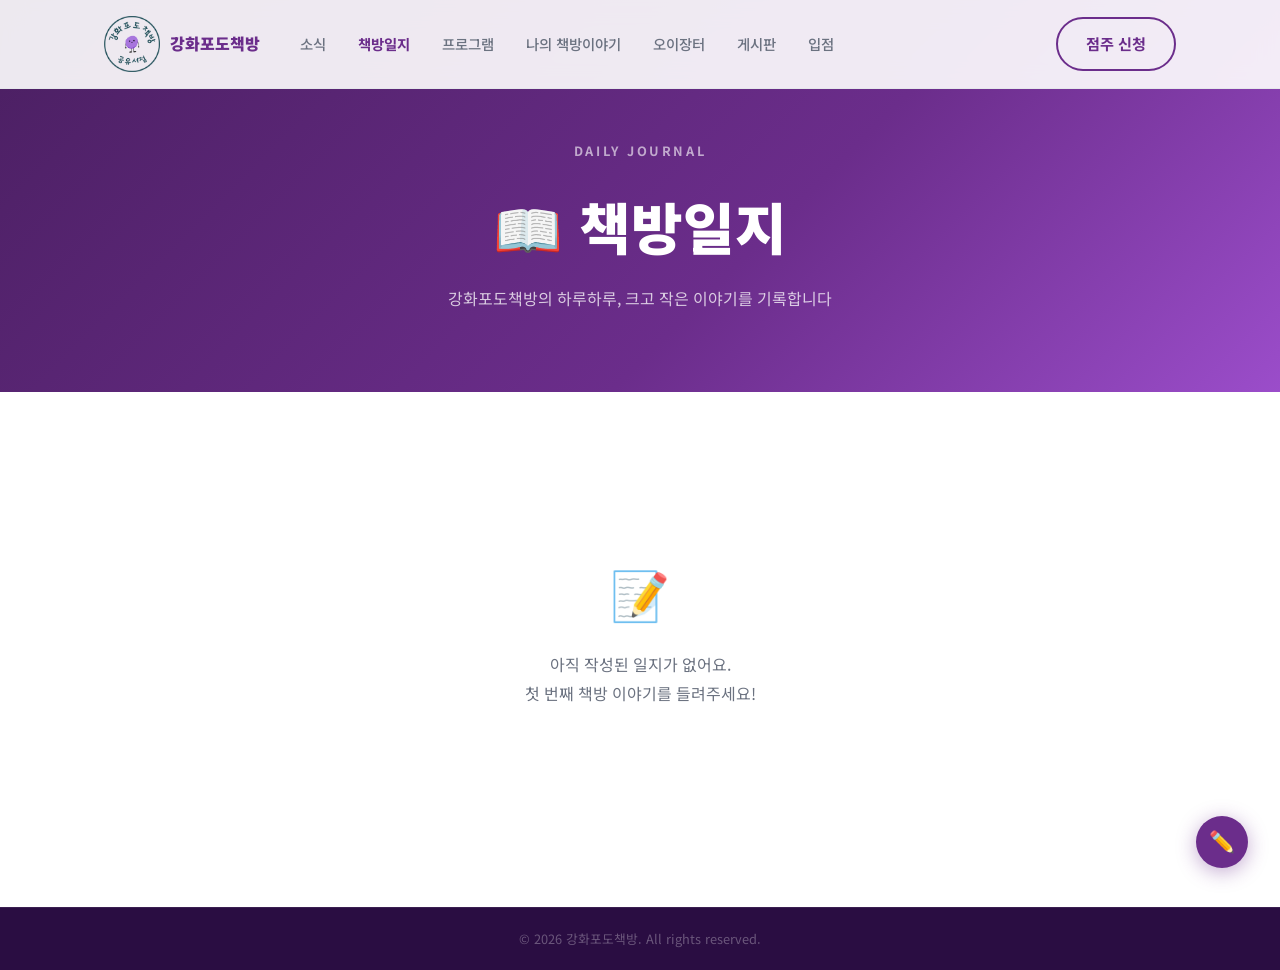
==== commit aa792bf9: "토큰 입력 팝업 → 커스텀 인페이지 모달로 교체 (native prompt 제거) Made-with: Cursor" ====
--- a/journal.html
+++ b/journal.html
@@ -365,6 +365,7 @@
         <a href="program.html">프로그램</a>
         <a href="story.html">나의 책방이야기</a>
         <a href="market.html">오이장터</a>
+        <a href="board.html">게시판</a>
         <a href="index.html#pricing">입점</a>
       </nav>
       <div class="header__actions">
@@ -461,6 +462,10 @@
             <label>내용</label>
             <textarea id="entryContent" placeholder="오늘 책방에서는…" required></textarea>
           </div>
+          <div>
+            <label>사진 첨부 (여러 장 가능)</label>
+            <div id="jImgUploader"></div>
+          </div>
           <div id="saveStatus" class="save-status"></div>
           <button type="submit" class="write-form__submit" id="submitBtn">일지 올리기 📤</button>
         </form>
@@ -478,6 +483,7 @@
   </div>
 
   <script src="script.js"></script>
+  <script src="js/admin-common.js"></script>
   <script>
   (function () {
     /* ── 설정 ── */
@@ -489,10 +495,18 @@
     /* ── 상태 ── */
     let isAdmin = false;
     let selectedEmoji = '📖';
-    let ghToken = sessionStorage.getItem('_jt') || '';
+    // 토큰은 항상 localStorage에서 동적으로 읽음 (변수 캐싱 금지)
+    function getGhToken() {
+      return localStorage.getItem('_jt') || sessionStorage.getItem('_jt') || '';
+    }
+    let ghToken = getGhToken();
+    let imgUploader = null;
 
     /* ── 날짜 기본값 ── */
     document.getElementById('entryDate').value = new Date().toISOString().slice(0,10);
+
+    /* ── 이미지 업로더 초기화 ── */
+    imgUploader = AC.createUploader('jImgUploader');
 
     /* ── 이모지 선택 ── */
     document.querySelectorAll('.emoji-opt').forEach(el => {
@@ -516,6 +530,7 @@
 
     /* ── GitHub API: journal.json 쓰기 ── */
     async function saveEntries(entries) {
+      ghToken = getGhToken();
       if (!ghToken) throw new Error('토큰 없음');
       // 현재 파일의 SHA 가져오기
       const infoRes = await fetch(
@@ -575,6 +590,7 @@
             </div>
             <div class="journal-card__content collapsed" id="content-${i}">${escHtml(e.content)}</div>
             <button class="journal-card__toggle" onclick="toggleContent(${i})">더 읽기 ▾</button>
+            ${AC.imgHtml(e.images)}
           </article>`;
       }).join('');
     }
@@ -614,7 +630,8 @@
         const entries = await fetchEntries();
         const newEntries = entries.filter(e => e.id !== id);
         await saveEntries(newEntries);
-        setStatus('success', '삭제되었어요! (반영까지 1~2분)');
+        setStatus('success', '삭제되었어요!');
+        AC.downloadBackup({ entries: newEntries }, '책방일지');
         renderFeed(newEntries);
         renderAdminList(newEntries);
       } catch(err) {
@@ -633,26 +650,39 @@
       btn.disabled = true;
       setStatus('loading', '저장 중…');
 
-      const newEntry = {
-        id: Date.now().toString(),
-        date: document.getElementById('entryDate').value,
-        emoji: selectedEmoji,
-        title: document.getElementById('entryTitle').value.trim(),
-        content: document.getElementById('entryContent').value.trim(),
-      };
+      const files = imgUploader ? imgUploader.getFiles() : [];
 
       try {
+        let imagePaths = [];
+        if (files.length > 0) {
+          setStatus('loading', `사진 업로드 중… (0/${files.length})`);
+          imagePaths = await AC.uploadImgs(files, 'journal', msg => setStatus('loading', msg));
+        }
+
+        const newEntry = {
+          id: Date.now().toString(),
+          date: document.getElementById('entryDate').value,
+          emoji: selectedEmoji,
+          title: document.getElementById('entryTitle').value.trim(),
+          content: document.getElementById('entryContent').value.trim(),
+          images: imagePaths,
+        };
+
+        setStatus('loading', '저장 중…');
         const entries = await fetchEntries();
         entries.push(newEntry);
         await saveEntries(entries);
-        setStatus('success', '✅ 일지가 올라갔어요! 1~2분 후 반영됩니다.');
+        setStatus('success', '✅ 일지 등록 완료! 백업 저장 중…');
+        AC.downloadBackup({ entries }, '책방일지');
         document.getElementById('entryTitle').value = '';
         document.getElementById('entryContent').value = '';
         document.getElementById('entryDate').value = new Date().toISOString().slice(0,10);
+        if (imgUploader) imgUploader.reset();
         renderFeed(entries);
         renderAdminList(entries);
+        setTimeout(() => setStatus('success', '✅ 일지가 올라갔어요! 1~2분 후 반영됩니다.'), 800);
       } catch(err) {
-        if (!ghToken || String(err.message).includes('토큰') || String(err.message).includes('401') || String(err.message).includes('Bad credentials')) {
+        if (!ghToken || String(err.message).includes('토큰') || String(err.message).includes('401') || String(err.message).includes('Bad credentials') || err.message === 'NO_TOKEN') {
           setStatus('error', 'GitHub 토큰을 입력해주세요');
           promptToken();
         } else {
@@ -669,21 +699,10 @@
       el.textContent = msg;
     }
 
-    /* ── GitHub 토큰 입력 ── */
+    /* ── GitHub 토큰 입력 (커스텀 모달) ── */
     function promptToken() {
-      const token = prompt(
-        '📌 GitHub Personal Access Token을 입력해주세요.\n\n' +
-        '토큰 발급 방법:\n' +
-        '1. github.com/settings/tokens/new 접속\n' +
-        '2. Note: 책방일지\n' +
-        '3. Expiration: No expiration\n' +
-        '4. Scopes: repo 체크\n' +
-        '5. Generate token 클릭 후 복사'
-      );
-      if (token) {
-        ghToken = token.trim();
-        sessionStorage.setItem('_jt', ghToken);
-      }
+      AC.promptToken();
+      // AC.promptToken이 저장하면 getGhToken()으로 이후에 읽힘
     }
 
     /* ── 비밀번호 확인 ── */
@@ -710,6 +729,7 @@
       document.body.style.overflow = 'hidden';
       const entries = await fetchEntries();
       renderAdminList(entries);
+      ghToken = getGhToken();
       if (!ghToken) {
         setTimeout(promptToken, 300);
       }
--- a/style.css
+++ b/style.css
@@ -32,12 +32,13 @@
 html {
   scroll-behavior: smooth;
   font-size: 16px;
+  color-scheme: light;
 }
 
 body {
   font-family: 'Noto Sans KR', 'Apple SD Gothic Neo', sans-serif;
-  color: var(--text);
-  background: var(--white);
+  color: #1a1a2e;
+  background: #ffffff;
   line-height: 1.7;
   -webkit-font-smoothing: antialiased;
 }
@@ -162,10 +163,9 @@
 }
 
 .header__logo-img {
-  width: 40px;
-  height: 40px;
+  width: 56px;
+  height: 56px;
   object-fit: contain;
-  border-radius: 50%;
 }
 
 .header__logo-text {
@@ -347,7 +347,7 @@
    책방 소개 섹션
    =================================== */
 .section--intro {
-  background: var(--white);
+  background: #ffffff;
   padding: 72px 0;
 }
 
@@ -462,7 +462,7 @@
   max-width: 280px;
   text-align: center;
   padding: 40px 32px;
-  background: var(--white);
+  background: #ffffff;
   border: 1px solid var(--border);
   border-radius: var(--radius-lg);
   box-shadow: var(--shadow);
@@ -586,7 +586,7 @@
 }
 
 .press-card {
-  background: var(--white);
+  background: #ffffff;
   border: 1px solid var(--border);
   border-radius: var(--radius-lg);
   padding: 28px;
@@ -691,7 +691,7 @@
   align-items: center;
   gap: 12px;
   padding: 14px 18px;
-  background: var(--white);
+  background: #ffffff;
   border: 1px solid var(--border);
   border-radius: var(--radius);
   text-decoration: none;
@@ -860,7 +860,7 @@
 
 .pricing-card {
   position: relative;
-  background: var(--white);
+  background: #ffffff;
   border: 2px solid var(--border);
   border-radius: var(--radius-lg);
   padding: 32px 24px;
@@ -889,6 +889,69 @@
 
 .pricing-card--grape:hover {
   box-shadow: 0 0 0 3px var(--grape-pale), var(--shadow-lg);
+}
+
+/* ── 입점 문의 안내 박스 ── */
+.pricing-contact {
+  margin-top: 56px;
+  background: linear-gradient(135deg, #2a0d42 0%, #4a1942 100%);
+  border-radius: 24px;
+  padding: 48px 40px;
+  text-align: center;
+  color: #ffffff;
+}
+.pricing-contact__icon {
+  font-size: 2.4rem;
+  margin-bottom: 12px;
+}
+.pricing-contact__title {
+  font-size: 1.5rem;
+  font-weight: 900;
+  margin-bottom: 10px;
+  color: #ffffff;
+}
+.pricing-contact__sub {
+  font-size: .95rem;
+  color: rgba(255,255,255,.75);
+  margin-bottom: 28px;
+}
+.pricing-contact__links {
+  display: flex;
+  gap: 14px;
+  justify-content: center;
+  flex-wrap: wrap;
+  margin-bottom: 18px;
+}
+.pricing-contact__btn {
+  display: inline-flex;
+  align-items: center;
+  gap: 8px;
+  padding: 14px 28px;
+  border-radius: 50px;
+  font-size: .95rem;
+  font-weight: 700;
+  text-decoration: none;
+  transition: transform .18s, box-shadow .18s;
+}
+.pricing-contact__btn:hover {
+  transform: translateY(-2px);
+  box-shadow: 0 6px 20px rgba(0,0,0,.3);
+}
+.pricing-contact__btn--call {
+  background: #ffffff;
+  color: #2a0d42;
+}
+.pricing-contact__btn--mail {
+  background: rgba(255,255,255,.15);
+  color: #ffffff;
+  border: 2px solid rgba(255,255,255,.4);
+}
+.pricing-contact__btn--mail:hover {
+  background: rgba(255,255,255,.25);
+}
+.pricing-contact__note {
+  font-size: .8rem;
+  color: rgba(255,255,255,.5);
 }
 
 .pricing-card__badge {
@@ -1007,7 +1070,7 @@
   border: 1px solid var(--border);
   border-radius: var(--radius);
   overflow: hidden;
-  background: var(--white);
+  background: #ffffff;
   transition: box-shadow var(--transition);
 }
 
@@ -1138,10 +1201,11 @@
 }
 
 .footer__logo-img {
-  height: 48px;
+  height: 64px;
   width: auto;
   display: block;
   filter: brightness(0) invert(1);
+  margin-bottom: 12px;
 }
 
 .footer__tagline {
@@ -1391,7 +1455,7 @@
 .news-card {
   display: flex;
   flex-direction: column;
-  background: var(--white);
+  background: #ffffff;
   border: 2px solid var(--border);
   border-radius: var(--radius-lg);
   padding: 36px 28px;
